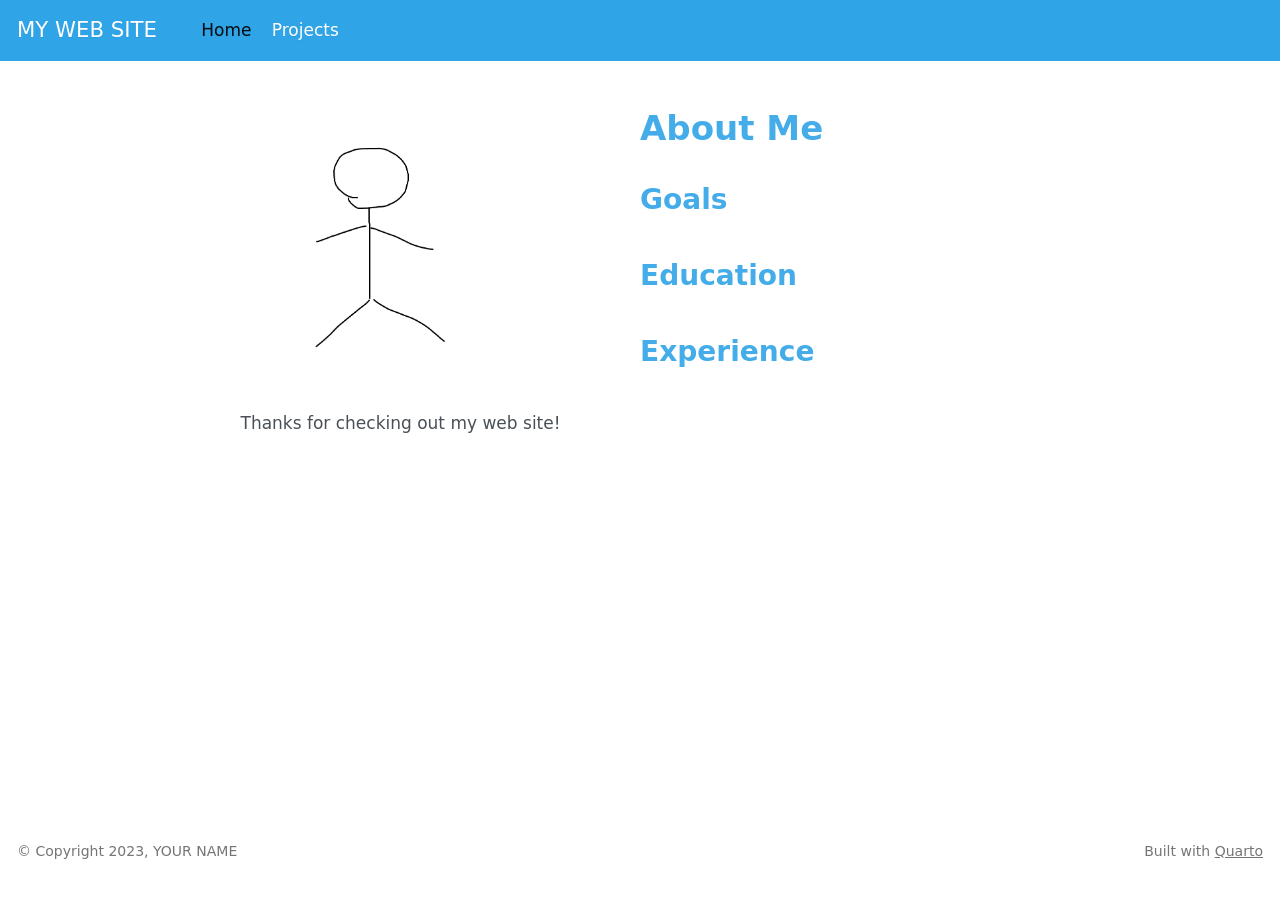
==== docs/index.html @ 82a52af8 "Initial commit" ====
<!DOCTYPE html>
<html xmlns="http://www.w3.org/1999/xhtml" lang="en" xml:lang="en"><head>

<meta charset="utf-8">
<meta name="generator" content="quarto-1.3.361">

<meta name="viewport" content="width=device-width, initial-scale=1.0, user-scalable=yes">


<title>MY WEB SITE - About Me</title>
<style>
code{white-space: pre-wrap;}
span.smallcaps{font-variant: small-caps;}
div.columns{display: flex; gap: min(4vw, 1.5em);}
div.column{flex: auto; overflow-x: auto;}
div.hanging-indent{margin-left: 1.5em; text-indent: -1.5em;}
ul.task-list{list-style: none;}
ul.task-list li input[type="checkbox"] {
  width: 0.8em;
  margin: 0 0.8em 0.2em -1em; /* quarto-specific, see https://github.com/quarto-dev/quarto-cli/issues/4556 */ 
  vertical-align: middle;
}
</style>


<script src="site_libs/quarto-nav/quarto-nav.js"></script>
<script src="site_libs/quarto-nav/headroom.min.js"></script>
<script src="site_libs/clipboard/clipboard.min.js"></script>
<script src="site_libs/quarto-search/autocomplete.umd.js"></script>
<script src="site_libs/quarto-search/fuse.min.js"></script>
<script src="site_libs/quarto-search/quarto-search.js"></script>
<meta name="quarto:offset" content="./">
<script src="site_libs/quarto-html/quarto.js"></script>
<script src="site_libs/quarto-html/popper.min.js"></script>
<script src="site_libs/quarto-html/tippy.umd.min.js"></script>
<link href="site_libs/quarto-html/tippy.css" rel="stylesheet">
<link href="site_libs/quarto-html/quarto-syntax-highlighting.css" rel="stylesheet" id="quarto-text-highlighting-styles">
<script src="site_libs/bootstrap/bootstrap.min.js"></script>
<link href="site_libs/bootstrap/bootstrap-icons.css" rel="stylesheet">
<link href="site_libs/bootstrap/bootstrap.min.css" rel="stylesheet" id="quarto-bootstrap" data-mode="light">
<script id="quarto-search-options" type="application/json">{
  "location": "navbar",
  "copy-button": false,
  "collapse-after": 3,
  "panel-placement": "end",
  "type": "overlay",
  "limit": 20,
  "language": {
    "search-no-results-text": "No results",
    "search-matching-documents-text": "matching documents",
    "search-copy-link-title": "Copy link to search",
    "search-hide-matches-text": "Hide additional matches",
    "search-more-match-text": "more match in this document",
    "search-more-matches-text": "more matches in this document",
    "search-clear-button-title": "Clear",
    "search-detached-cancel-button-title": "Cancel",
    "search-submit-button-title": "Submit",
    "search-label": "Search"
  }
}</script>


</head>

<body class="nav-fixed fullcontent">

<div id="quarto-search-results"></div>
  <header id="quarto-header" class="headroom fixed-top">
    <nav class="navbar navbar-expand-lg navbar-dark ">
      <div class="navbar-container container-fluid">
      <div class="navbar-brand-container">
    <a class="navbar-brand" href="./index.html">
    <span class="navbar-title">MY WEB SITE</span>
    </a>
  </div>
            <div id="quarto-search" class="" title="Search"></div>
          <button class="navbar-toggler" type="button" data-bs-toggle="collapse" data-bs-target="#navbarCollapse" aria-controls="navbarCollapse" aria-expanded="false" aria-label="Toggle navigation" onclick="if (window.quartoToggleHeadroom) { window.quartoToggleHeadroom(); }">
  <span class="navbar-toggler-icon"></span>
</button>
          <div class="collapse navbar-collapse" id="navbarCollapse">
            <ul class="navbar-nav navbar-nav-scroll me-auto">
  <li class="nav-item">
    <a class="nav-link active" href="./index.html" rel="" target="" aria-current="page">
 <span class="menu-text">Home</span></a>
  </li>  
  <li class="nav-item">
    <a class="nav-link" href="./projects.html" rel="" target="">
 <span class="menu-text">Projects</span></a>
  </li>  
</ul>
            <div class="quarto-navbar-tools ms-auto">
    <a href="https://twitter.com/" title="" class="quarto-navigation-tool px-1" aria-label=""><i class="bi bi-twitter"></i></a>
    <a href="https://github.com/YOURUSERNAME/YOURREPO" title="" class="quarto-navigation-tool px-1" aria-label=""><i class="bi bi-github"></i></a>
</div>
          </div> <!-- /navcollapse -->
      </div> <!-- /container-fluid -->
    </nav>
</header>
<!-- content -->
<div id="quarto-content" class="quarto-container page-columns page-rows-contents page-layout-article page-navbar">
<!-- sidebar -->
<!-- margin-sidebar -->
    
<!-- main -->
<main class="content page-columns page-full" id="quarto-document-content">



<div class="quarto-about-broadside column-page">
  <div class="about-main">
    <div class="about-entity" style="background-image: url('img/profile.png')"></div>
    <div class="about-contents"><header id="title-block-header" class="quarto-title-block default">
<div class="quarto-title">
<h1 class="title">About Me</h1>
</div>
<div class="quarto-title-meta">
  </div>
</header><div id="me">
<section id="goals" class="level2">
<h2 data-anchor-id="goals">Goals</h2>
</section>
<section id="education" class="level2">
<h2 data-anchor-id="education">Education</h2>
</section>
<section id="experience" class="level2">
<h2 data-anchor-id="experience">Experience</h2>
</section>
</div></div>
  </div>
</div>

<p>Thanks for checking out my web site!</p>




</main> <!-- /main -->
<script id="quarto-html-after-body" type="application/javascript">
window.document.addEventListener("DOMContentLoaded", function (event) {
  const toggleBodyColorMode = (bsSheetEl) => {
    const mode = bsSheetEl.getAttribute("data-mode");
    const bodyEl = window.document.querySelector("body");
    if (mode === "dark") {
      bodyEl.classList.add("quarto-dark");
      bodyEl.classList.remove("quarto-light");
    } else {
      bodyEl.classList.add("quarto-light");
      bodyEl.classList.remove("quarto-dark");
    }
  }
  const toggleBodyColorPrimary = () => {
    const bsSheetEl = window.document.querySelector("link#quarto-bootstrap");
    if (bsSheetEl) {
      toggleBodyColorMode(bsSheetEl);
    }
  }
  toggleBodyColorPrimary();  
  const isCodeAnnotation = (el) => {
    for (const clz of el.classList) {
      if (clz.startsWith('code-annotation-')) {                     
        return true;
      }
    }
    return false;
  }
  const clipboard = new window.ClipboardJS('.code-copy-button', {
    text: function(trigger) {
      const codeEl = trigger.previousElementSibling.cloneNode(true);
      for (const childEl of codeEl.children) {
        if (isCodeAnnotation(childEl)) {
          childEl.remove();
        }
      }
      return codeEl.innerText;
    }
  });
  clipboard.on('success', function(e) {
    // button target
    const button = e.trigger;
    // don't keep focus
    button.blur();
    // flash "checked"
    button.classList.add('code-copy-button-checked');
    var currentTitle = button.getAttribute("title");
    button.setAttribute("title", "Copied!");
    let tooltip;
    if (window.bootstrap) {
      button.setAttribute("data-bs-toggle", "tooltip");
      button.setAttribute("data-bs-placement", "left");
      button.setAttribute("data-bs-title", "Copied!");
      tooltip = new bootstrap.Tooltip(button, 
        { trigger: "manual", 
          customClass: "code-copy-button-tooltip",
          offset: [0, -8]});
      tooltip.show();    
    }
    setTimeout(function() {
      if (tooltip) {
        tooltip.hide();
        button.removeAttribute("data-bs-title");
        button.removeAttribute("data-bs-toggle");
        button.removeAttribute("data-bs-placement");
      }
      button.setAttribute("title", currentTitle);
      button.classList.remove('code-copy-button-checked');
    }, 1000);
    // clear code selection
    e.clearSelection();
  });
  function tippyHover(el, contentFn) {
    const config = {
      allowHTML: true,
      content: contentFn,
      maxWidth: 500,
      delay: 100,
      arrow: false,
      appendTo: function(el) {
          return el.parentElement;
      },
      interactive: true,
      interactiveBorder: 10,
      theme: 'quarto',
      placement: 'bottom-start'
    };
    window.tippy(el, config); 
  }
  const noterefs = window.document.querySelectorAll('a[role="doc-noteref"]');
  for (var i=0; i<noterefs.length; i++) {
    const ref = noterefs[i];
    tippyHover(ref, function() {
      // use id or data attribute instead here
      let href = ref.getAttribute('data-footnote-href') || ref.getAttribute('href');
      try { href = new URL(href).hash; } catch {}
      const id = href.replace(/^#\/?/, "");
      const note = window.document.getElementById(id);
      return note.innerHTML;
    });
  }
      let selectedAnnoteEl;
      const selectorForAnnotation = ( cell, annotation) => {
        let cellAttr = 'data-code-cell="' + cell + '"';
        let lineAttr = 'data-code-annotation="' +  annotation + '"';
        const selector = 'span[' + cellAttr + '][' + lineAttr + ']';
        return selector;
      }
      const selectCodeLines = (annoteEl) => {
        const doc = window.document;
        const targetCell = annoteEl.getAttribute("data-target-cell");
        const targetAnnotation = annoteEl.getAttribute("data-target-annotation");
        const annoteSpan = window.document.querySelector(selectorForAnnotation(targetCell, targetAnnotation));
        const lines = annoteSpan.getAttribute("data-code-lines").split(",");
        const lineIds = lines.map((line) => {
          return targetCell + "-" + line;
        })
        let top = null;
        let height = null;
        let parent = null;
        if (lineIds.length > 0) {
            //compute the position of the single el (top and bottom and make a div)
            const el = window.document.getElementById(lineIds[0]);
            top = el.offsetTop;
            height = el.offsetHeight;
            parent = el.parentElement.parentElement;
          if (lineIds.length > 1) {
            const lastEl = window.document.getElementById(lineIds[lineIds.length - 1]);
            const bottom = lastEl.offsetTop + lastEl.offsetHeight;
            height = bottom - top;
          }
          if (top !== null && height !== null && parent !== null) {
            // cook up a div (if necessary) and position it 
            let div = window.document.getElementById("code-annotation-line-highlight");
            if (div === null) {
              div = window.document.createElement("div");
              div.setAttribute("id", "code-annotation-line-highlight");
              div.style.position = 'absolute';
              parent.appendChild(div);
            }
            div.style.top = top - 2 + "px";
            div.style.height = height + 4 + "px";
            let gutterDiv = window.document.getElementById("code-annotation-line-highlight-gutter");
            if (gutterDiv === null) {
              gutterDiv = window.document.createElement("div");
              gutterDiv.setAttribute("id", "code-annotation-line-highlight-gutter");
              gutterDiv.style.position = 'absolute';
              const codeCell = window.document.getElementById(targetCell);
              const gutter = codeCell.querySelector('.code-annotation-gutter');
              gutter.appendChild(gutterDiv);
            }
            gutterDiv.style.top = top - 2 + "px";
            gutterDiv.style.height = height + 4 + "px";
          }
          selectedAnnoteEl = annoteEl;
        }
      };
      const unselectCodeLines = () => {
        const elementsIds = ["code-annotation-line-highlight", "code-annotation-line-highlight-gutter"];
        elementsIds.forEach((elId) => {
          const div = window.document.getElementById(elId);
          if (div) {
            div.remove();
          }
        });
        selectedAnnoteEl = undefined;
      };
      // Attach click handler to the DT
      const annoteDls = window.document.querySelectorAll('dt[data-target-cell]');
      for (const annoteDlNode of annoteDls) {
        annoteDlNode.addEventListener('click', (event) => {
          const clickedEl = event.target;
          if (clickedEl !== selectedAnnoteEl) {
            unselectCodeLines();
            const activeEl = window.document.querySelector('dt[data-target-cell].code-annotation-active');
            if (activeEl) {
              activeEl.classList.remove('code-annotation-active');
            }
            selectCodeLines(clickedEl);
            clickedEl.classList.add('code-annotation-active');
          } else {
            // Unselect the line
            unselectCodeLines();
            clickedEl.classList.remove('code-annotation-active');
          }
        });
      }
  const findCites = (el) => {
    const parentEl = el.parentElement;
    if (parentEl) {
      const cites = parentEl.dataset.cites;
      if (cites) {
        return {
          el,
          cites: cites.split(' ')
        };
      } else {
        return findCites(el.parentElement)
      }
    } else {
      return undefined;
    }
  };
  var bibliorefs = window.document.querySelectorAll('a[role="doc-biblioref"]');
  for (var i=0; i<bibliorefs.length; i++) {
    const ref = bibliorefs[i];
    const citeInfo = findCites(ref);
    if (citeInfo) {
      tippyHover(citeInfo.el, function() {
        var popup = window.document.createElement('div');
        citeInfo.cites.forEach(function(cite) {
          var citeDiv = window.document.createElement('div');
          citeDiv.classList.add('hanging-indent');
          citeDiv.classList.add('csl-entry');
          var biblioDiv = window.document.getElementById('ref-' + cite);
          if (biblioDiv) {
            citeDiv.innerHTML = biblioDiv.innerHTML;
          }
          popup.appendChild(citeDiv);
        });
        return popup.innerHTML;
      });
    }
  }
});
</script>
</div> <!-- /content -->
<footer class="footer">
  <div class="nav-footer">
    <div class="nav-footer-left">© Copyright 2023, YOUR NAME</div>   
    <div class="nav-footer-center">
      &nbsp;
    </div>
    <div class="nav-footer-right">Built with <a href="https://quarto.org/">Quarto</a></div>
  </div>
</footer>



</body></html>
---- docs/site_libs/quarto-html/tippy.css ----
.tippy-box[data-animation=fade][data-state=hidden]{opacity:0}[data-tippy-root]{max-width:calc(100vw - 10px)}.tippy-box{position:relative;background-color:#333;color:#fff;border-radius:4px;font-size:14px;line-height:1.4;white-space:normal;outline:0;transition-property:transform,visibility,opacity}.tippy-box[data-placement^=top]>.tippy-arrow{bottom:0}.tippy-box[data-placement^=top]>.tippy-arrow:before{bottom:-7px;left:0;border-width:8px 8px 0;border-top-color:initial;transform-origin:center top}.tippy-box[data-placement^=bottom]>.tippy-arrow{top:0}.tippy-box[data-placement^=bottom]>.tippy-arrow:before{top:-7px;left:0;border-width:0 8px 8px;border-bottom-color:initial;transform-origin:center bottom}.tippy-box[data-placement^=left]>.tippy-arrow{right:0}.tippy-box[data-placement^=left]>.tippy-arrow:before{border-width:8px 0 8px 8px;border-left-color:initial;right:-7px;transform-origin:center left}.tippy-box[data-placement^=right]>.tippy-arrow{left:0}.tippy-box[data-placement^=right]>.tippy-arrow:before{left:-7px;border-width:8px 8px 8px 0;border-right-color:initial;transform-origin:center right}.tippy-box[data-inertia][data-state=visible]{transition-timing-function:cubic-bezier(.54,1.5,.38,1.11)}.tippy-arrow{width:16px;height:16px;color:#333}.tippy-arrow:before{content:"";position:absolute;border-color:transparent;border-style:solid}.tippy-content{position:relative;padding:5px 9px;z-index:1}
---- docs/site_libs/quarto-html/quarto-syntax-highlighting.css ----
/* quarto syntax highlight colors */
:root {
  --quarto-hl-ot-color: #003B4F;
  --quarto-hl-at-color: #657422;
  --quarto-hl-ss-color: #20794D;
  --quarto-hl-an-color: #5E5E5E;
  --quarto-hl-fu-color: #4758AB;
  --quarto-hl-st-color: #20794D;
  --quarto-hl-cf-color: #003B4F;
  --quarto-hl-op-color: #5E5E5E;
  --quarto-hl-er-color: #AD0000;
  --quarto-hl-bn-color: #AD0000;
  --quarto-hl-al-color: #AD0000;
  --quarto-hl-va-color: #111111;
  --quarto-hl-bu-color: inherit;
  --quarto-hl-ex-color: inherit;
  --quarto-hl-pp-color: #AD0000;
  --quarto-hl-in-color: #5E5E5E;
  --quarto-hl-vs-color: #20794D;
  --quarto-hl-wa-color: #5E5E5E;
  --quarto-hl-do-color: #5E5E5E;
  --quarto-hl-im-color: #00769E;
  --quarto-hl-ch-color: #20794D;
  --quarto-hl-dt-color: #AD0000;
  --quarto-hl-fl-color: #AD0000;
  --quarto-hl-co-color: #5E5E5E;
  --quarto-hl-cv-color: #5E5E5E;
  --quarto-hl-cn-color: #8f5902;
  --quarto-hl-sc-color: #5E5E5E;
  --quarto-hl-dv-color: #AD0000;
  --quarto-hl-kw-color: #003B4F;
}

/* other quarto variables */
:root {
  --quarto-font-monospace: SFMono-Regular, Menlo, Monaco, Consolas, "Liberation Mono", "Courier New", monospace;
}

pre > code.sourceCode > span {
  color: #003B4F;
}

code span {
  color: #003B4F;
}

code.sourceCode > span {
  color: #003B4F;
}

div.sourceCode,
div.sourceCode pre.sourceCode {
  color: #003B4F;
}

code span.ot {
  color: #003B4F;
  font-style: inherit;
}

code span.at {
  color: #657422;
  font-style: inherit;
}

code span.ss {
  color: #20794D;
  font-style: inherit;
}

code span.an {
  color: #5E5E5E;
  font-style: inherit;
}

code span.fu {
  color: #4758AB;
  font-style: inherit;
}

code span.st {
  color: #20794D;
  font-style: inherit;
}

code span.cf {
  color: #003B4F;
  font-style: inherit;
}

code span.op {
  color: #5E5E5E;
  font-style: inherit;
}

code span.er {
  color: #AD0000;
  font-style: inherit;
}

code span.bn {
  color: #AD0000;
  font-style: inherit;
}

code span.al {
  color: #AD0000;
  font-style: inherit;
}

code span.va {
  color: #111111;
  font-style: inherit;
}

code span.bu {
  font-style: inherit;
}

code span.ex {
  font-style: inherit;
}

code span.pp {
  color: #AD0000;
  font-style: inherit;
}

code span.in {
  color: #5E5E5E;
  font-style: inherit;
}

code span.vs {
  color: #20794D;
  font-style: inherit;
}

code span.wa {
  color: #5E5E5E;
  font-style: italic;
}

code span.do {
  color: #5E5E5E;
  font-style: italic;
}

code span.im {
  color: #00769E;
  font-style: inherit;
}

code span.ch {
  color: #20794D;
  font-style: inherit;
}

code span.dt {
  color: #AD0000;
  font-style: inherit;
}

code span.fl {
  color: #AD0000;
  font-style: inherit;
}

code span.co {
  color: #5E5E5E;
  font-style: inherit;
}

code span.cv {
  color: #5E5E5E;
  font-style: italic;
}

code span.cn {
  color: #8f5902;
  font-style: inherit;
}

code span.sc {
  color: #5E5E5E;
  font-style: inherit;
}

code span.dv {
  color: #AD0000;
  font-style: inherit;
}

code span.kw {
  color: #003B4F;
  font-style: inherit;
}

.prevent-inlining {
  content: "</";
}

/*# sourceMappingURL=debc5d5d77c3f9108843748ff7464032.css.map */
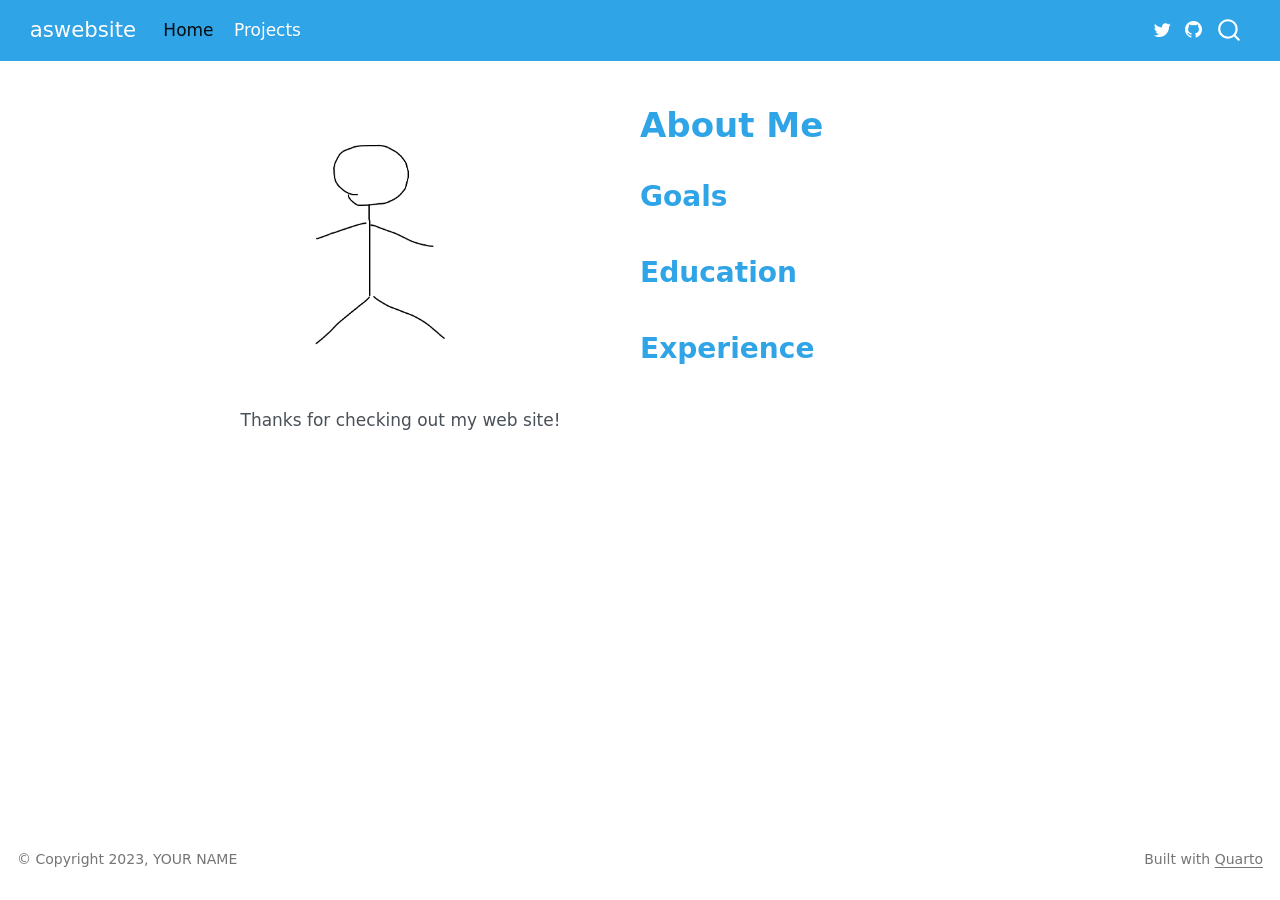
==== commit 6e978740: "personalizing template" ====
--- a/docs/index.html
+++ b/docs/index.html
@@ -2,17 +2,23 @@
 <html xmlns="http://www.w3.org/1999/xhtml" lang="en" xml:lang="en"><head>
 
 <meta charset="utf-8">
-<meta name="generator" content="quarto-1.3.361">
+<meta name="generator" content="quarto-1.10.18">
 
 <meta name="viewport" content="width=device-width, initial-scale=1.0, user-scalable=yes">
 
 
-<title>MY WEB SITE - About Me</title>
+<title>About Me – aswebsite</title>
 <style>
-code{white-space: pre-wrap;}
+/* Default styles provided by pandoc.
+** See https://pandoc.org/MANUAL.html#variables-for-html for config info.
+*/
 span.smallcaps{font-variant: small-caps;}
-div.columns{display: flex; gap: min(4vw, 1.5em);}
-div.column{flex: auto; overflow-x: auto;}
+div.columns{display: flex; gap: 1.5em;}
+div.column{flex: auto;}
+@media screen {
+div.columns{gap: min(4vw, 1.5em);}
+div.column{overflow-x: auto;}
+}
 div.hanging-indent{margin-left: 1.5em; text-indent: -1.5em;}
 ul.task-list{list-style: none;}
 ul.task-list li input[type="checkbox"] {
@@ -30,21 +36,28 @@
 <script src="site_libs/quarto-search/fuse.min.js"></script>
 <script src="site_libs/quarto-search/quarto-search.js"></script>
 <meta name="quarto:offset" content="./">
-<script src="site_libs/quarto-html/quarto.js"></script>
+<script src="site_libs/quarto-html/quarto.js" type="module"></script>
+<script src="site_libs/quarto-html/tabsets/tabsets.js" type="module"></script>
 <script src="site_libs/quarto-html/popper.min.js"></script>
 <script src="site_libs/quarto-html/tippy.umd.min.js"></script>
 <link href="site_libs/quarto-html/tippy.css" rel="stylesheet">
-<link href="site_libs/quarto-html/quarto-syntax-highlighting.css" rel="stylesheet" id="quarto-text-highlighting-styles">
+<link href="site_libs/quarto-html/quarto-syntax-highlighting-64a204ab8560d761af7679ceaba22944.css" rel="stylesheet" id="quarto-text-highlighting-styles">
 <script src="site_libs/bootstrap/bootstrap.min.js"></script>
 <link href="site_libs/bootstrap/bootstrap-icons.css" rel="stylesheet">
-<link href="site_libs/bootstrap/bootstrap.min.css" rel="stylesheet" id="quarto-bootstrap" data-mode="light">
+<link href="site_libs/bootstrap/bootstrap-29b139f52e1b4087b0c9e4528fec9435.min.css" rel="stylesheet" append-hash="true" id="quarto-bootstrap" data-mode="light">
 <script id="quarto-search-options" type="application/json">{
   "location": "navbar",
   "copy-button": false,
   "collapse-after": 3,
   "panel-placement": "end",
   "type": "overlay",
-  "limit": 20,
+  "limit": 50,
+  "keyboard-shortcut": [
+    "f",
+    "/",
+    "s"
+  ],
+  "show-item-context": false,
   "language": {
     "search-no-results-text": "No results",
     "search-matching-documents-text": "matching documents",
@@ -53,6 +66,7 @@
     "search-more-match-text": "more match in this document",
     "search-more-matches-text": "more matches in this document",
     "search-clear-button-title": "Clear",
+    "search-text-placeholder": "",
     "search-detached-cancel-button-title": "Cancel",
     "search-submit-button-title": "Submit",
     "search-label": "Search"
@@ -62,37 +76,37 @@
 
 </head>
 
-<body class="nav-fixed fullcontent">
+<body class="nav-fixed fullcontent quarto-light">
 
 <div id="quarto-search-results"></div>
   <header id="quarto-header" class="headroom fixed-top">
-    <nav class="navbar navbar-expand-lg navbar-dark ">
+    <nav class="navbar navbar-expand-lg " data-bs-theme="dark">
       <div class="navbar-container container-fluid">
-      <div class="navbar-brand-container">
+      <div class="navbar-brand-container mx-auto">
     <a class="navbar-brand" href="./index.html">
-    <span class="navbar-title">MY WEB SITE</span>
+    <span class="navbar-title">aswebsite</span>
     </a>
   </div>
             <div id="quarto-search" class="" title="Search"></div>
-          <button class="navbar-toggler" type="button" data-bs-toggle="collapse" data-bs-target="#navbarCollapse" aria-controls="navbarCollapse" aria-expanded="false" aria-label="Toggle navigation" onclick="if (window.quartoToggleHeadroom) { window.quartoToggleHeadroom(); }">
+          <button class="navbar-toggler" type="button" data-bs-toggle="collapse" data-bs-target="#navbarCollapse" aria-controls="navbarCollapse" role="menu" aria-expanded="false" aria-label="Toggle navigation" onclick="if (window.quartoToggleHeadroom) { window.quartoToggleHeadroom(); }">
   <span class="navbar-toggler-icon"></span>
 </button>
           <div class="collapse navbar-collapse" id="navbarCollapse">
             <ul class="navbar-nav navbar-nav-scroll me-auto">
   <li class="nav-item">
-    <a class="nav-link active" href="./index.html" rel="" target="" aria-current="page">
- <span class="menu-text">Home</span></a>
+    <a class="nav-link active" href="./index.html" aria-current="page"> 
+<span class="menu-text">Home</span></a>
   </li>  
   <li class="nav-item">
-    <a class="nav-link" href="./projects.html" rel="" target="">
- <span class="menu-text">Projects</span></a>
+    <a class="nav-link" href="./projects.html"> 
+<span class="menu-text">Projects</span></a>
   </li>  
 </ul>
-            <div class="quarto-navbar-tools ms-auto">
+          </div> <!-- /navcollapse -->
+            <div class="quarto-navbar-tools">
     <a href="https://twitter.com/" title="" class="quarto-navigation-tool px-1" aria-label=""><i class="bi bi-twitter"></i></a>
-    <a href="https://github.com/YOURUSERNAME/YOURREPO" title="" class="quarto-navigation-tool px-1" aria-label=""><i class="bi bi-github"></i></a>
+    <a href="https://github.com/allison680/aswebsite.git" title="" class="quarto-navigation-tool px-1" aria-label=""><i class="bi bi-github"></i></a>
 </div>
-          </div> <!-- /navcollapse -->
       </div> <!-- /container-fluid -->
     </nav>
 </header>
@@ -103,6 +117,7 @@
     
 <!-- main -->
 <main class="content page-columns page-full" id="quarto-document-content">
+
 
 
 
@@ -136,36 +151,51 @@
 
 </main> <!-- /main -->
 <script id="quarto-html-after-body" type="application/javascript">
-window.document.addEventListener("DOMContentLoaded", function (event) {
-  const toggleBodyColorMode = (bsSheetEl) => {
-    const mode = bsSheetEl.getAttribute("data-mode");
-    const bodyEl = window.document.querySelector("body");
-    if (mode === "dark") {
-      bodyEl.classList.add("quarto-dark");
-      bodyEl.classList.remove("quarto-light");
-    } else {
-      bodyEl.classList.add("quarto-light");
-      bodyEl.classList.remove("quarto-dark");
-    }
-  }
-  const toggleBodyColorPrimary = () => {
-    const bsSheetEl = window.document.querySelector("link#quarto-bootstrap");
-    if (bsSheetEl) {
-      toggleBodyColorMode(bsSheetEl);
-    }
-  }
-  toggleBodyColorPrimary();  
-  const isCodeAnnotation = (el) => {
-    for (const clz of el.classList) {
-      if (clz.startsWith('code-annotation-')) {                     
-        return true;
-      }
-    }
-    return false;
-  }
-  const clipboard = new window.ClipboardJS('.code-copy-button', {
-    text: function(trigger) {
-      const codeEl = trigger.previousElementSibling.cloneNode(true);
+  window.document.addEventListener("DOMContentLoaded", function (event) {
+    const isCodeAnnotation = (el) => {
+      for (const clz of el.classList) {
+        if (clz.startsWith('code-annotation-')) {                     
+          return true;
+        }
+      }
+      return false;
+    }
+    const onCopySuccess = function(e) {
+      // button target
+      const button = e.trigger;
+      // don't keep focus
+      button.blur();
+      // flash "checked"
+      button.classList.add('code-copy-button-checked');
+      var currentTitle = button.getAttribute("title");
+      button.setAttribute("title", "Copied!");
+      let tooltip;
+      if (window.bootstrap) {
+        button.setAttribute("data-bs-toggle", "tooltip");
+        button.setAttribute("data-bs-placement", "left");
+        button.setAttribute("data-bs-title", "Copied!");
+        tooltip = new bootstrap.Tooltip(button, 
+          { trigger: "manual", 
+            customClass: "code-copy-button-tooltip",
+            offset: [0, -8]});
+        tooltip.show();    
+      }
+      setTimeout(function() {
+        if (tooltip) {
+          tooltip.hide();
+          button.removeAttribute("data-bs-title");
+          button.removeAttribute("data-bs-toggle");
+          button.removeAttribute("data-bs-placement");
+        }
+        button.setAttribute("title", currentTitle);
+        button.classList.remove('code-copy-button-checked');
+      }, 1000);
+      // clear code selection
+      e.clearSelection();
+    }
+    const getTextToCopy = function(trigger) {
+      const outerScaffold = trigger.parentElement.cloneNode(true);
+      const codeEl = outerScaffold.querySelector('code');
       for (const childEl of codeEl.children) {
         if (isCodeAnnotation(childEl)) {
           childEl.remove();
@@ -173,205 +203,362 @@
       }
       return codeEl.innerText;
     }
+    const clipboard = new window.ClipboardJS('.code-copy-button:not([data-in-quarto-modal])', {
+      text: getTextToCopy
+    });
+    clipboard.on('success', onCopySuccess);
+    if (window.document.getElementById('quarto-embedded-source-code-modal')) {
+      const clipboardModal = new window.ClipboardJS('.code-copy-button[data-in-quarto-modal]', {
+        text: getTextToCopy,
+        container: window.document.getElementById('quarto-embedded-source-code-modal')
+      });
+      clipboardModal.on('success', onCopySuccess);
+    }
+      var localhostRegex = new RegExp(/^(?:http|https):\/\/localhost\:?[0-9]*\//);
+      var mailtoRegex = new RegExp(/^mailto:/);
+        var filterRegex = new RegExp('/' + window.location.host + '/');
+      var isInternal = (href) => {
+          return filterRegex.test(href) || localhostRegex.test(href) || mailtoRegex.test(href);
+      }
+      // Inspect non-navigation links and adorn them if external
+     var links = window.document.querySelectorAll('a[href]:not(.nav-link):not(.navbar-brand):not(.toc-action):not(.sidebar-link):not(.sidebar-item-toggle):not(.pagination-link):not(.no-external):not([aria-hidden]):not(.dropdown-item):not(.quarto-navigation-tool):not(.about-link)');
+      for (var i=0; i<links.length; i++) {
+        const link = links[i];
+        if (!isInternal(link.href)) {
+          // undo the damage that might have been done by quarto-nav.js in the case of
+          // links that we want to consider external
+          if (link.dataset.originalHref !== undefined) {
+            link.href = link.dataset.originalHref;
+          }
+        }
+      }
+    function tippyHover(el, contentFn, onTriggerFn, onUntriggerFn) {
+      const config = {
+        allowHTML: true,
+        maxWidth: 500,
+        delay: 100,
+        arrow: false,
+        appendTo: function(el) {
+            return el.parentElement;
+        },
+        interactive: true,
+        interactiveBorder: 10,
+        theme: 'quarto',
+        placement: 'bottom-start',
+      };
+      if (contentFn) {
+        config.content = contentFn;
+      }
+      if (onTriggerFn) {
+        config.onTrigger = onTriggerFn;
+      }
+      if (onUntriggerFn) {
+        config.onUntrigger = onUntriggerFn;
+      }
+      window.tippy(el, config); 
+    }
+    const noterefs = window.document.querySelectorAll('a[role="doc-noteref"]');
+    for (var i=0; i<noterefs.length; i++) {
+      const ref = noterefs[i];
+      tippyHover(ref, function() {
+        // use id or data attribute instead here
+        let href = ref.getAttribute('data-footnote-href') || ref.getAttribute('href');
+        try { href = new URL(href).hash; } catch {}
+        const id = href.replace(/^#\/?/, "");
+        const note = window.document.getElementById(id);
+        if (note) {
+          return note.innerHTML;
+        } else {
+          return "";
+        }
+      });
+    }
+    const xrefs = window.document.querySelectorAll('a.quarto-xref');
+    const processXRef = (id, note) => {
+      // Strip column container classes
+      const stripColumnClz = (el) => {
+        el.classList.remove("page-full", "page-columns");
+        if (el.children) {
+          for (const child of el.children) {
+            stripColumnClz(child);
+          }
+        }
+      }
+      stripColumnClz(note)
+      if (id === null || id.startsWith('sec-')) {
+        // Special case sections, only their first couple elements
+        const container = document.createElement("div");
+        if (note.children && note.children.length > 2) {
+          container.appendChild(note.children[0].cloneNode(true));
+          for (let i = 1; i < note.children.length; i++) {
+            const child = note.children[i];
+            if (child.tagName === "P" && child.innerText === "") {
+              continue;
+            } else {
+              container.appendChild(child.cloneNode(true));
+              break;
+            }
+          }
+          if (window.Quarto?.typesetMath) {
+            window.Quarto.typesetMath(container);
+          }
+          return container.innerHTML
+        } else {
+          if (window.Quarto?.typesetMath) {
+            window.Quarto.typesetMath(note);
+          }
+          return note.innerHTML;
+        }
+      } else {
+        // Remove any anchor links if they are present
+        const anchorLink = note.querySelector('a.anchorjs-link');
+        if (anchorLink) {
+          anchorLink.remove();
+        }
+        if (window.Quarto?.typesetMath) {
+          window.Quarto.typesetMath(note);
+        }
+        if (note.classList.contains("callout")) {
+          return note.outerHTML;
+        } else {
+          return note.innerHTML;
+        }
+      }
+    }
+    for (var i=0; i<xrefs.length; i++) {
+      const xref = xrefs[i];
+      tippyHover(xref, undefined, function(instance) {
+        instance.disable();
+        let url = xref.getAttribute('href');
+        let hash = undefined; 
+        if (url.startsWith('#')) {
+          hash = url;
+        } else {
+          try { hash = new URL(url).hash; } catch {}
+        }
+        if (hash) {
+          const id = hash.replace(/^#\/?/, "");
+          const note = window.document.getElementById(id);
+          if (note !== null) {
+            try {
+              const html = processXRef(id, note.cloneNode(true));
+              instance.setContent(html);
+            } finally {
+              instance.enable();
+              instance.show();
+            }
+          } else {
+            // See if we can fetch this
+            fetch(url.split('#')[0])
+            .then(res => res.text())
+            .then(html => {
+              const parser = new DOMParser();
+              const htmlDoc = parser.parseFromString(html, "text/html");
+              const note = htmlDoc.getElementById(id);
+              if (note !== null) {
+                const html = processXRef(id, note);
+                instance.setContent(html);
+              } 
+            }).finally(() => {
+              instance.enable();
+              instance.show();
+            });
+          }
+        } else {
+          // See if we can fetch a full url (with no hash to target)
+          // This is a special case and we should probably do some content thinning / targeting
+          fetch(url)
+          .then(res => res.text())
+          .then(html => {
+            const parser = new DOMParser();
+            const htmlDoc = parser.parseFromString(html, "text/html");
+            const note = htmlDoc.querySelector('main.content');
+            if (note !== null) {
+              // This should only happen for chapter cross references
+              // (since there is no id in the URL)
+              // remove the first header
+              if (note.children.length > 0 && note.children[0].tagName === "HEADER") {
+                note.children[0].remove();
+              }
+              const html = processXRef(null, note);
+              instance.setContent(html);
+            } 
+          }).finally(() => {
+            instance.enable();
+            instance.show();
+          });
+        }
+      }, function(instance) {
+      });
+    }
+        let selectedAnnoteEl;
+        const selectorForAnnotation = ( cell, annotation) => {
+          let cellAttr = 'data-code-cell="' + cell + '"';
+          let lineAttr = 'data-code-annotation="' +  annotation + '"';
+          const selector = 'span[' + cellAttr + '][' + lineAttr + ']';
+          return selector;
+        }
+        const selectCodeLines = (annoteEl) => {
+          const doc = window.document;
+          const targetCell = annoteEl.getAttribute("data-target-cell");
+          const targetAnnotation = annoteEl.getAttribute("data-target-annotation");
+          const annoteSpan = window.document.querySelector(selectorForAnnotation(targetCell, targetAnnotation));
+          const lines = annoteSpan.getAttribute("data-code-lines").split(",");
+          const lineIds = lines.map((line) => {
+            return targetCell + "-" + line;
+          })
+          let top = null;
+          let height = null;
+          let parent = null;
+          if (lineIds.length > 0) {
+              //compute the position of the single el (top and bottom and make a div)
+              const el = window.document.getElementById(lineIds[0]);
+              top = el.offsetTop;
+              height = el.offsetHeight;
+              parent = el.parentElement.parentElement;
+            if (lineIds.length > 1) {
+              const lastEl = window.document.getElementById(lineIds[lineIds.length - 1]);
+              const bottom = lastEl.offsetTop + lastEl.offsetHeight;
+              height = bottom - top;
+            }
+            if (top !== null && height !== null && parent !== null) {
+              // cook up a div (if necessary) and position it 
+              let div = window.document.getElementById("code-annotation-line-highlight");
+              if (div === null) {
+                div = window.document.createElement("div");
+                div.setAttribute("id", "code-annotation-line-highlight");
+                div.style.position = 'absolute';
+                parent.appendChild(div);
+              }
+              div.style.top = top - 2 + "px";
+              div.style.height = height + 4 + "px";
+              div.style.left = 0;
+              let gutterDiv = window.document.getElementById("code-annotation-line-highlight-gutter");
+              if (gutterDiv === null) {
+                gutterDiv = window.document.createElement("div");
+                gutterDiv.setAttribute("id", "code-annotation-line-highlight-gutter");
+                gutterDiv.style.position = 'absolute';
+                const codeCell = window.document.getElementById(targetCell);
+                const gutter = codeCell.querySelector('.code-annotation-gutter');
+                gutter.appendChild(gutterDiv);
+              }
+              gutterDiv.style.top = top - 2 + "px";
+              gutterDiv.style.height = height + 4 + "px";
+            }
+            selectedAnnoteEl = annoteEl;
+          }
+        };
+        const unselectCodeLines = () => {
+          const elementsIds = ["code-annotation-line-highlight", "code-annotation-line-highlight-gutter"];
+          elementsIds.forEach((elId) => {
+            const div = window.document.getElementById(elId);
+            if (div) {
+              div.remove();
+            }
+          });
+          selectedAnnoteEl = undefined;
+        };
+          // Handle positioning of the toggle
+      window.addEventListener(
+        "resize",
+        throttle(() => {
+          elRect = undefined;
+          if (selectedAnnoteEl) {
+            selectCodeLines(selectedAnnoteEl);
+          }
+        }, 10)
+      );
+      function throttle(fn, ms) {
+      let throttle = false;
+      let timer;
+        return (...args) => {
+          if(!throttle) { // first call gets through
+              fn.apply(this, args);
+              throttle = true;
+          } else { // all the others get throttled
+              if(timer) clearTimeout(timer); // cancel #2
+              timer = setTimeout(() => {
+                fn.apply(this, args);
+                timer = throttle = false;
+              }, ms);
+          }
+        };
+      }
+        // Attach click handler to the DT
+        const annoteDls = window.document.querySelectorAll('dt[data-target-cell]');
+        for (const annoteDlNode of annoteDls) {
+          annoteDlNode.addEventListener('click', (event) => {
+            const clickedEl = event.target;
+            if (clickedEl !== selectedAnnoteEl) {
+              unselectCodeLines();
+              const activeEl = window.document.querySelector('dt[data-target-cell].code-annotation-active');
+              if (activeEl) {
+                activeEl.classList.remove('code-annotation-active');
+              }
+              selectCodeLines(clickedEl);
+              clickedEl.classList.add('code-annotation-active');
+            } else {
+              // Unselect the line
+              unselectCodeLines();
+              clickedEl.classList.remove('code-annotation-active');
+            }
+          });
+        }
+    const findCites = (el) => {
+      const parentEl = el.parentElement;
+      if (parentEl) {
+        const cites = parentEl.dataset.cites;
+        if (cites) {
+          return {
+            el,
+            cites: cites.split(' ')
+          };
+        } else {
+          return findCites(el.parentElement)
+        }
+      } else {
+        return undefined;
+      }
+    };
+    var bibliorefs = window.document.querySelectorAll('a[role="doc-biblioref"]');
+    for (var i=0; i<bibliorefs.length; i++) {
+      const ref = bibliorefs[i];
+      const citeInfo = findCites(ref);
+      if (citeInfo) {
+        tippyHover(citeInfo.el, function() {
+          var popup = window.document.createElement('div');
+          citeInfo.cites.forEach(function(cite) {
+            var citeDiv = window.document.createElement('div');
+            citeDiv.classList.add('hanging-indent');
+            citeDiv.classList.add('csl-entry');
+            var biblioDiv = window.document.getElementById('ref-' + cite);
+            if (biblioDiv) {
+              citeDiv.innerHTML = biblioDiv.innerHTML;
+            }
+            popup.appendChild(citeDiv);
+          });
+          return popup.innerHTML;
+        });
+      }
+    }
   });
-  clipboard.on('success', function(e) {
-    // button target
-    const button = e.trigger;
-    // don't keep focus
-    button.blur();
-    // flash "checked"
-    button.classList.add('code-copy-button-checked');
-    var currentTitle = button.getAttribute("title");
-    button.setAttribute("title", "Copied!");
-    let tooltip;
-    if (window.bootstrap) {
-      button.setAttribute("data-bs-toggle", "tooltip");
-      button.setAttribute("data-bs-placement", "left");
-      button.setAttribute("data-bs-title", "Copied!");
-      tooltip = new bootstrap.Tooltip(button, 
-        { trigger: "manual", 
-          customClass: "code-copy-button-tooltip",
-          offset: [0, -8]});
-      tooltip.show();    
-    }
-    setTimeout(function() {
-      if (tooltip) {
-        tooltip.hide();
-        button.removeAttribute("data-bs-title");
-        button.removeAttribute("data-bs-toggle");
-        button.removeAttribute("data-bs-placement");
-      }
-      button.setAttribute("title", currentTitle);
-      button.classList.remove('code-copy-button-checked');
-    }, 1000);
-    // clear code selection
-    e.clearSelection();
-  });
-  function tippyHover(el, contentFn) {
-    const config = {
-      allowHTML: true,
-      content: contentFn,
-      maxWidth: 500,
-      delay: 100,
-      arrow: false,
-      appendTo: function(el) {
-          return el.parentElement;
-      },
-      interactive: true,
-      interactiveBorder: 10,
-      theme: 'quarto',
-      placement: 'bottom-start'
-    };
-    window.tippy(el, config); 
-  }
-  const noterefs = window.document.querySelectorAll('a[role="doc-noteref"]');
-  for (var i=0; i<noterefs.length; i++) {
-    const ref = noterefs[i];
-    tippyHover(ref, function() {
-      // use id or data attribute instead here
-      let href = ref.getAttribute('data-footnote-href') || ref.getAttribute('href');
-      try { href = new URL(href).hash; } catch {}
-      const id = href.replace(/^#\/?/, "");
-      const note = window.document.getElementById(id);
-      return note.innerHTML;
-    });
-  }
-      let selectedAnnoteEl;
-      const selectorForAnnotation = ( cell, annotation) => {
-        let cellAttr = 'data-code-cell="' + cell + '"';
-        let lineAttr = 'data-code-annotation="' +  annotation + '"';
-        const selector = 'span[' + cellAttr + '][' + lineAttr + ']';
-        return selector;
-      }
-      const selectCodeLines = (annoteEl) => {
-        const doc = window.document;
-        const targetCell = annoteEl.getAttribute("data-target-cell");
-        const targetAnnotation = annoteEl.getAttribute("data-target-annotation");
-        const annoteSpan = window.document.querySelector(selectorForAnnotation(targetCell, targetAnnotation));
-        const lines = annoteSpan.getAttribute("data-code-lines").split(",");
-        const lineIds = lines.map((line) => {
-          return targetCell + "-" + line;
-        })
-        let top = null;
-        let height = null;
-        let parent = null;
-        if (lineIds.length > 0) {
-            //compute the position of the single el (top and bottom and make a div)
-            const el = window.document.getElementById(lineIds[0]);
-            top = el.offsetTop;
-            height = el.offsetHeight;
-            parent = el.parentElement.parentElement;
-          if (lineIds.length > 1) {
-            const lastEl = window.document.getElementById(lineIds[lineIds.length - 1]);
-            const bottom = lastEl.offsetTop + lastEl.offsetHeight;
-            height = bottom - top;
-          }
-          if (top !== null && height !== null && parent !== null) {
-            // cook up a div (if necessary) and position it 
-            let div = window.document.getElementById("code-annotation-line-highlight");
-            if (div === null) {
-              div = window.document.createElement("div");
-              div.setAttribute("id", "code-annotation-line-highlight");
-              div.style.position = 'absolute';
-              parent.appendChild(div);
-            }
-            div.style.top = top - 2 + "px";
-            div.style.height = height + 4 + "px";
-            let gutterDiv = window.document.getElementById("code-annotation-line-highlight-gutter");
-            if (gutterDiv === null) {
-              gutterDiv = window.document.createElement("div");
-              gutterDiv.setAttribute("id", "code-annotation-line-highlight-gutter");
-              gutterDiv.style.position = 'absolute';
-              const codeCell = window.document.getElementById(targetCell);
-              const gutter = codeCell.querySelector('.code-annotation-gutter');
-              gutter.appendChild(gutterDiv);
-            }
-            gutterDiv.style.top = top - 2 + "px";
-            gutterDiv.style.height = height + 4 + "px";
-          }
-          selectedAnnoteEl = annoteEl;
-        }
-      };
-      const unselectCodeLines = () => {
-        const elementsIds = ["code-annotation-line-highlight", "code-annotation-line-highlight-gutter"];
-        elementsIds.forEach((elId) => {
-          const div = window.document.getElementById(elId);
-          if (div) {
-            div.remove();
-          }
-        });
-        selectedAnnoteEl = undefined;
-      };
-      // Attach click handler to the DT
-      const annoteDls = window.document.querySelectorAll('dt[data-target-cell]');
-      for (const annoteDlNode of annoteDls) {
-        annoteDlNode.addEventListener('click', (event) => {
-          const clickedEl = event.target;
-          if (clickedEl !== selectedAnnoteEl) {
-            unselectCodeLines();
-            const activeEl = window.document.querySelector('dt[data-target-cell].code-annotation-active');
-            if (activeEl) {
-              activeEl.classList.remove('code-annotation-active');
-            }
-            selectCodeLines(clickedEl);
-            clickedEl.classList.add('code-annotation-active');
-          } else {
-            // Unselect the line
-            unselectCodeLines();
-            clickedEl.classList.remove('code-annotation-active');
-          }
-        });
-      }
-  const findCites = (el) => {
-    const parentEl = el.parentElement;
-    if (parentEl) {
-      const cites = parentEl.dataset.cites;
-      if (cites) {
-        return {
-          el,
-          cites: cites.split(' ')
-        };
-      } else {
-        return findCites(el.parentElement)
-      }
-    } else {
-      return undefined;
-    }
-  };
-  var bibliorefs = window.document.querySelectorAll('a[role="doc-biblioref"]');
-  for (var i=0; i<bibliorefs.length; i++) {
-    const ref = bibliorefs[i];
-    const citeInfo = findCites(ref);
-    if (citeInfo) {
-      tippyHover(citeInfo.el, function() {
-        var popup = window.document.createElement('div');
-        citeInfo.cites.forEach(function(cite) {
-          var citeDiv = window.document.createElement('div');
-          citeDiv.classList.add('hanging-indent');
-          citeDiv.classList.add('csl-entry');
-          var biblioDiv = window.document.getElementById('ref-' + cite);
-          if (biblioDiv) {
-            citeDiv.innerHTML = biblioDiv.innerHTML;
-          }
-          popup.appendChild(citeDiv);
-        });
-        return popup.innerHTML;
-      });
-    }
-  }
-});
-</script>
+  </script>
 </div> <!-- /content -->
 <footer class="footer">
   <div class="nav-footer">
-    <div class="nav-footer-left">© Copyright 2023, YOUR NAME</div>   
+    <div class="nav-footer-left">
+<p>© Copyright 2023, YOUR NAME</p>
+</div>   
     <div class="nav-footer-center">
       &nbsp;
     </div>
-    <div class="nav-footer-right">Built with <a href="https://quarto.org/">Quarto</a></div>
+    <div class="nav-footer-right">
+<p>Built with <a href="https://quarto.org/">Quarto</a></p>
+</div>
   </div>
 </footer>
 
 
 
+
 </body></html>
--- a/docs/site_libs/quarto-html/quarto-syntax-highlighting-64a204ab8560d761af7679ceaba22944.css
+++ b/docs/site_libs/quarto-html/quarto-syntax-highlighting-64a204ab8560d761af7679ceaba22944.css
@@ -0,0 +1,236 @@
+/* quarto syntax highlight colors */
+:root {
+  --quarto-hl-ot-color: #003B4F;
+  --quarto-hl-at-color: #657422;
+  --quarto-hl-ss-color: #20794D;
+  --quarto-hl-an-color: #5E5E5E;
+  --quarto-hl-fu-color: #4758AB;
+  --quarto-hl-st-color: #20794D;
+  --quarto-hl-cf-color: #003B4F;
+  --quarto-hl-op-color: #5E5E5E;
+  --quarto-hl-er-color: #AD0000;
+  --quarto-hl-bn-color: #AD0000;
+  --quarto-hl-al-color: #AD0000;
+  --quarto-hl-va-color: #111111;
+  --quarto-hl-bu-color: inherit;
+  --quarto-hl-ex-color: inherit;
+  --quarto-hl-pp-color: #AD0000;
+  --quarto-hl-in-color: #5E5E5E;
+  --quarto-hl-vs-color: #20794D;
+  --quarto-hl-wa-color: #5E5E5E;
+  --quarto-hl-do-color: #5E5E5E;
+  --quarto-hl-im-color: #00769E;
+  --quarto-hl-ch-color: #20794D;
+  --quarto-hl-dt-color: #AD0000;
+  --quarto-hl-fl-color: #AD0000;
+  --quarto-hl-co-color: #5E5E5E;
+  --quarto-hl-cv-color: #5E5E5E;
+  --quarto-hl-cn-color: #8f5902;
+  --quarto-hl-sc-color: #5E5E5E;
+  --quarto-hl-dv-color: #AD0000;
+  --quarto-hl-kw-color: #003B4F;
+}
+
+/* other quarto variables */
+:root {
+  --quarto-font-monospace: SFMono-Regular, Menlo, Monaco, Consolas, "Liberation Mono", "Courier New", monospace;
+}
+
+/* syntax highlight based on Pandoc's rules */
+pre > code.sourceCode > span {
+  color: #003B4F;
+}
+
+code.sourceCode > span {
+  color: #003B4F;
+}
+
+div.sourceCode,
+div.sourceCode pre.sourceCode {
+  color: #003B4F;
+}
+
+/* Normal */
+code span {
+  color: #003B4F;
+}
+
+/* Alert */
+code span.al {
+  color: #AD0000;
+  font-style: inherit;
+}
+
+/* Annotation */
+code span.an {
+  color: #5E5E5E;
+  font-style: inherit;
+}
+
+/* Attribute */
+code span.at {
+  color: #657422;
+  font-style: inherit;
+}
+
+/* BaseN */
+code span.bn {
+  color: #AD0000;
+  font-style: inherit;
+}
+
+/* BuiltIn */
+code span.bu {
+  font-style: inherit;
+}
+
+/* ControlFlow */
+code span.cf {
+  color: #003B4F;
+  font-weight: bold;
+  font-style: inherit;
+}
+
+/* Char */
+code span.ch {
+  color: #20794D;
+  font-style: inherit;
+}
+
+/* Constant */
+code span.cn {
+  color: #8f5902;
+  font-style: inherit;
+}
+
+/* Comment */
+code span.co {
+  color: #5E5E5E;
+  font-style: inherit;
+}
+
+/* CommentVar */
+code span.cv {
+  color: #5E5E5E;
+  font-style: italic;
+}
+
+/* Documentation */
+code span.do {
+  color: #5E5E5E;
+  font-style: italic;
+}
+
+/* DataType */
+code span.dt {
+  color: #AD0000;
+  font-style: inherit;
+}
+
+/* DecVal */
+code span.dv {
+  color: #AD0000;
+  font-style: inherit;
+}
+
+/* Error */
+code span.er {
+  color: #AD0000;
+  font-style: inherit;
+}
+
+/* Extension */
+code span.ex {
+  font-style: inherit;
+}
+
+/* Float */
+code span.fl {
+  color: #AD0000;
+  font-style: inherit;
+}
+
+/* Function */
+code span.fu {
+  color: #4758AB;
+  font-style: inherit;
+}
+
+/* Import */
+code span.im {
+  color: #00769E;
+  font-style: inherit;
+}
+
+/* Information */
+code span.in {
+  color: #5E5E5E;
+  font-style: inherit;
+}
+
+/* Keyword */
+code span.kw {
+  color: #003B4F;
+  font-weight: bold;
+  font-style: inherit;
+}
+
+/* Operator */
+code span.op {
+  color: #5E5E5E;
+  font-style: inherit;
+}
+
+/* Other */
+code span.ot {
+  color: #003B4F;
+  font-style: inherit;
+}
+
+/* Preprocessor */
+code span.pp {
+  color: #AD0000;
+  font-style: inherit;
+}
+
+/* SpecialChar */
+code span.sc {
+  color: #5E5E5E;
+  font-style: inherit;
+}
+
+/* SpecialString */
+code span.ss {
+  color: #20794D;
+  font-style: inherit;
+}
+
+/* String */
+code span.st {
+  color: #20794D;
+  font-style: inherit;
+}
+
+/* Variable */
+code span.va {
+  color: #111111;
+  font-style: inherit;
+}
+
+/* VerbatimString */
+code span.vs {
+  color: #20794D;
+  font-style: inherit;
+}
+
+/* Warning */
+code span.wa {
+  color: #5E5E5E;
+  font-style: italic;
+}
+
+.prevent-inlining {
+  content: "</";
+}
+
+/*# sourceMappingURL=9d8d5bb603a83b8298b89080a598c93b.css.map */
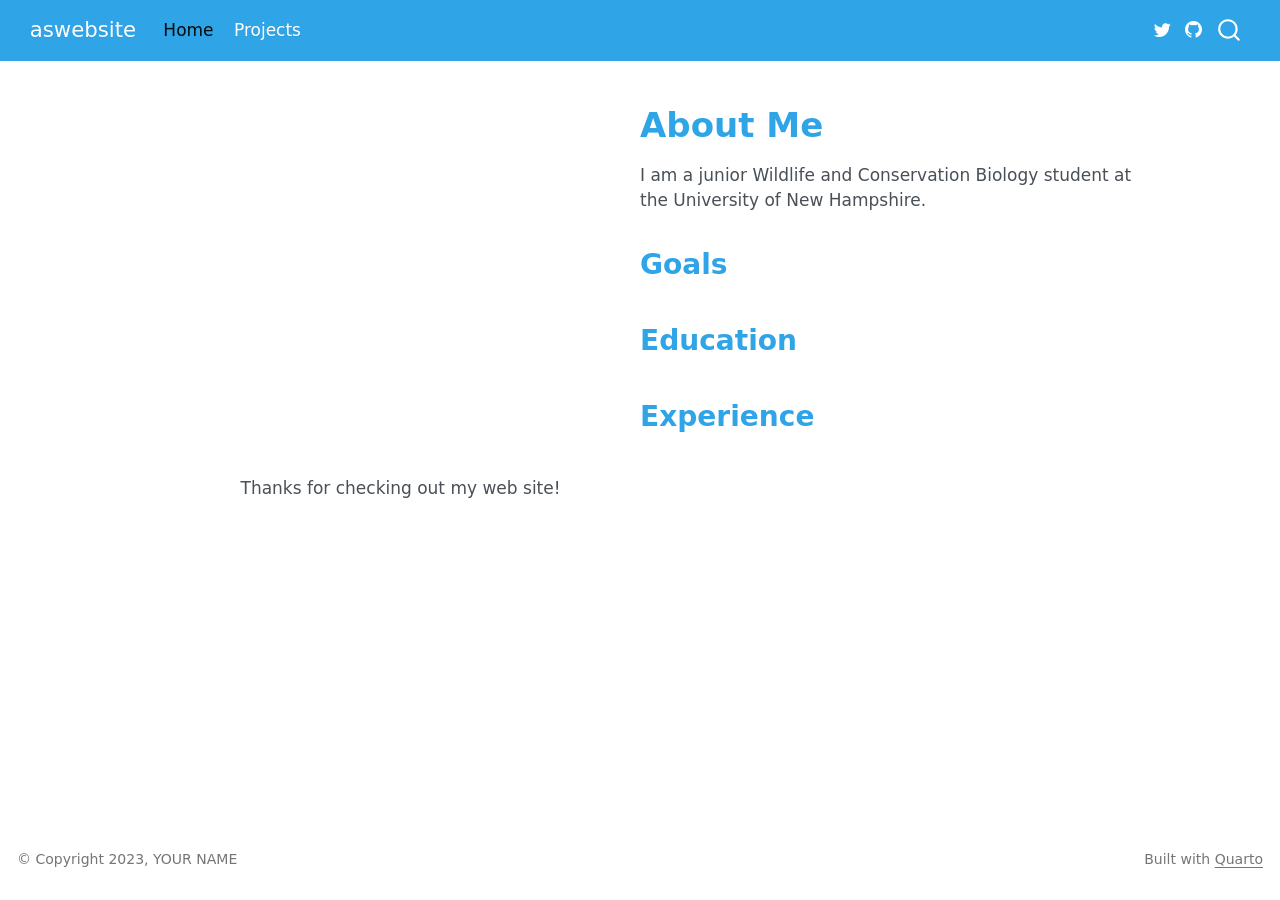
==== commit ca0ac3f5: "building website with aura turned off" ====
--- a/docs/index.html
+++ b/docs/index.html
@@ -123,7 +123,7 @@
 
 <div class="quarto-about-broadside column-page">
   <div class="about-main">
-    <div class="about-entity" style="background-image: url('img/profile.png')"></div>
+    <div class="about-entity" style="background-image: url('img\professional_photo.jpg" ')"=""></div>
     <div class="about-contents"><header id="title-block-header" class="quarto-title-block default">
 <div class="quarto-title">
 <h1 class="title">About Me</h1>
@@ -131,6 +131,7 @@
 <div class="quarto-title-meta">
   </div>
 </header><div id="me">
+<p>I am a junior Wildlife and Conservation Biology student at the University of New Hampshire.</p>
 <section id="goals" class="level2">
 <h2 data-anchor-id="goals">Goals</h2>
 </section>
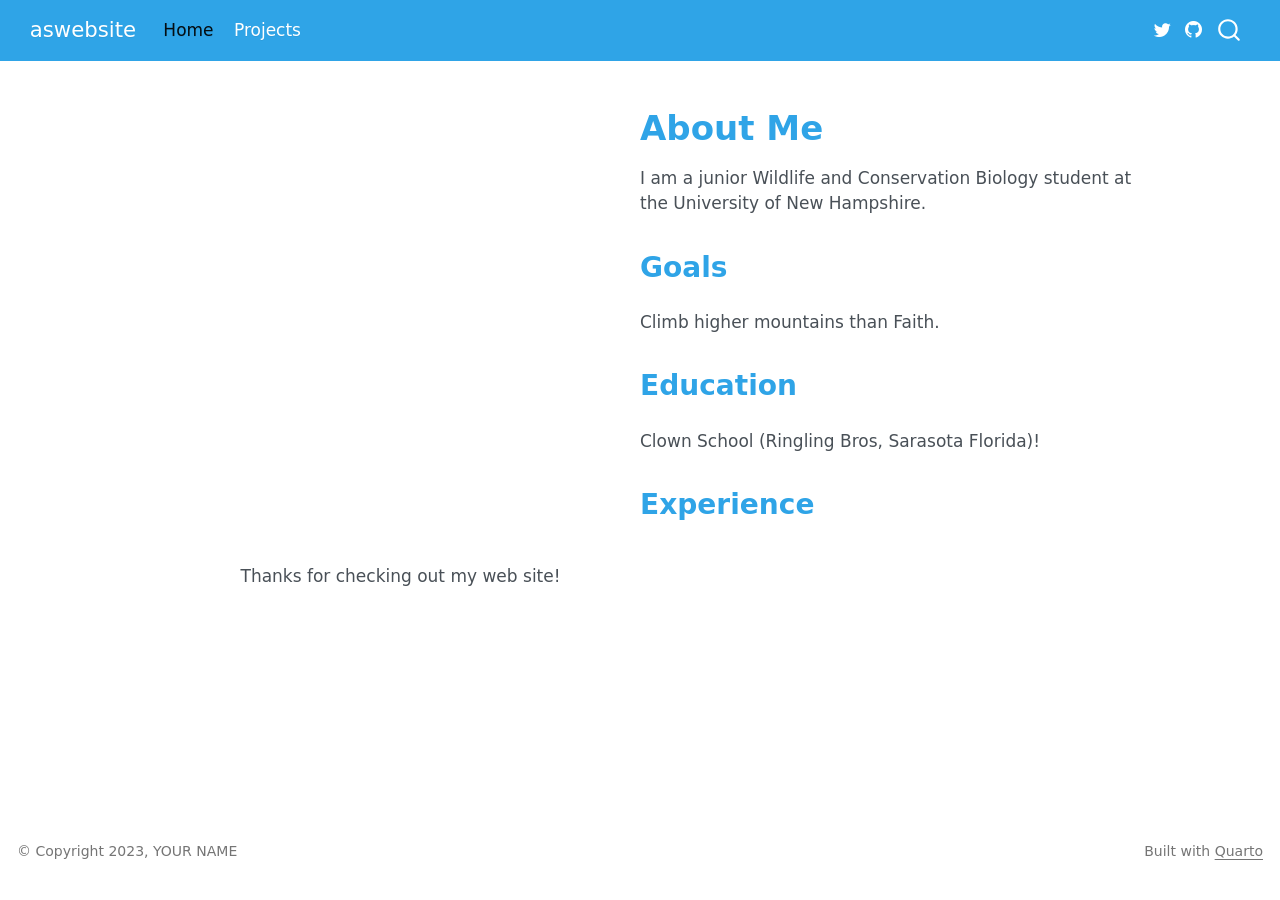
==== commit bdc7c9f3: "updates" ====
--- a/docs/index.html
+++ b/docs/index.html
@@ -2,7 +2,7 @@
 <html xmlns="http://www.w3.org/1999/xhtml" lang="en" xml:lang="en"><head>
 
 <meta charset="utf-8">
-<meta name="generator" content="quarto-1.10.18">
+<meta name="generator" content="quarto-1.9.38">
 
 <meta name="viewport" content="width=device-width, initial-scale=1.0, user-scalable=yes">
 
@@ -12,13 +12,10 @@
 /* Default styles provided by pandoc.
 ** See https://pandoc.org/MANUAL.html#variables-for-html for config info.
 */
+code{white-space: pre-wrap;}
 span.smallcaps{font-variant: small-caps;}
-div.columns{display: flex; gap: 1.5em;}
-div.column{flex: auto;}
-@media screen {
-div.columns{gap: min(4vw, 1.5em);}
-div.column{overflow-x: auto;}
-}
+div.columns{display: flex; gap: min(4vw, 1.5em);}
+div.column{flex: auto; overflow-x: auto;}
 div.hanging-indent{margin-left: 1.5em; text-indent: -1.5em;}
 ul.task-list{list-style: none;}
 ul.task-list li input[type="checkbox"] {
@@ -41,10 +38,10 @@
 <script src="site_libs/quarto-html/popper.min.js"></script>
 <script src="site_libs/quarto-html/tippy.umd.min.js"></script>
 <link href="site_libs/quarto-html/tippy.css" rel="stylesheet">
-<link href="site_libs/quarto-html/quarto-syntax-highlighting-64a204ab8560d761af7679ceaba22944.css" rel="stylesheet" id="quarto-text-highlighting-styles">
+<link href="site_libs/quarto-html/quarto-syntax-highlighting-15634bcf2e68342d4ad2dfa704d543f6.css" rel="stylesheet" id="quarto-text-highlighting-styles">
 <script src="site_libs/bootstrap/bootstrap.min.js"></script>
 <link href="site_libs/bootstrap/bootstrap-icons.css" rel="stylesheet">
-<link href="site_libs/bootstrap/bootstrap-29b139f52e1b4087b0c9e4528fec9435.min.css" rel="stylesheet" append-hash="true" id="quarto-bootstrap" data-mode="light">
+<link href="site_libs/bootstrap/bootstrap-eb99b75fe776fd11c81530f7e94a1763.min.css" rel="stylesheet" append-hash="true" id="quarto-bootstrap" data-mode="light">
 <script id="quarto-search-options" type="application/json">{
   "location": "navbar",
   "copy-button": false,
@@ -134,9 +131,11 @@
 <p>I am a junior Wildlife and Conservation Biology student at the University of New Hampshire.</p>
 <section id="goals" class="level2">
 <h2 data-anchor-id="goals">Goals</h2>
+<p>Climb higher mountains than Faith.</p>
 </section>
 <section id="education" class="level2">
 <h2 data-anchor-id="education">Education</h2>
+<p>Clown School (Ringling Bros, Sarasota Florida)!</p>
 </section>
 <section id="experience" class="level2">
 <h2 data-anchor-id="experience">Experience</h2>
--- a/docs/site_libs/quarto-html/quarto-syntax-highlighting-15634bcf2e68342d4ad2dfa704d543f6.css
+++ b/docs/site_libs/quarto-html/quarto-syntax-highlighting-15634bcf2e68342d4ad2dfa704d543f6.css
@@ -0,0 +1,236 @@
+/* quarto syntax highlight colors */
+:root {
+  --quarto-hl-ot-color: #003B4F;
+  --quarto-hl-at-color: #657422;
+  --quarto-hl-ss-color: #20794D;
+  --quarto-hl-an-color: #5E5E5E;
+  --quarto-hl-fu-color: #4758AB;
+  --quarto-hl-st-color: #20794D;
+  --quarto-hl-cf-color: #003B4F;
+  --quarto-hl-op-color: #5E5E5E;
+  --quarto-hl-er-color: #AD0000;
+  --quarto-hl-bn-color: #AD0000;
+  --quarto-hl-al-color: #AD0000;
+  --quarto-hl-va-color: #111111;
+  --quarto-hl-bu-color: inherit;
+  --quarto-hl-ex-color: inherit;
+  --quarto-hl-pp-color: #AD0000;
+  --quarto-hl-in-color: #5E5E5E;
+  --quarto-hl-vs-color: #20794D;
+  --quarto-hl-wa-color: #5E5E5E;
+  --quarto-hl-do-color: #5E5E5E;
+  --quarto-hl-im-color: #00769E;
+  --quarto-hl-ch-color: #20794D;
+  --quarto-hl-dt-color: #AD0000;
+  --quarto-hl-fl-color: #AD0000;
+  --quarto-hl-co-color: #5E5E5E;
+  --quarto-hl-cv-color: #5E5E5E;
+  --quarto-hl-cn-color: #8f5902;
+  --quarto-hl-sc-color: #5E5E5E;
+  --quarto-hl-dv-color: #AD0000;
+  --quarto-hl-kw-color: #003B4F;
+}
+
+/* other quarto variables */
+:root {
+  --quarto-font-monospace: SFMono-Regular, Menlo, Monaco, Consolas, "Liberation Mono", "Courier New", monospace;
+}
+
+/* syntax highlight based on Pandoc's rules */
+pre > code.sourceCode > span {
+  color: #003B4F;
+}
+
+code.sourceCode > span {
+  color: #003B4F;
+}
+
+div.sourceCode,
+div.sourceCode pre.sourceCode {
+  color: #003B4F;
+}
+
+/* Normal */
+code span {
+  color: #003B4F;
+}
+
+/* Alert */
+code span.al {
+  color: #AD0000;
+  font-style: inherit;
+}
+
+/* Annotation */
+code span.an {
+  color: #5E5E5E;
+  font-style: inherit;
+}
+
+/* Attribute */
+code span.at {
+  color: #657422;
+  font-style: inherit;
+}
+
+/* BaseN */
+code span.bn {
+  color: #AD0000;
+  font-style: inherit;
+}
+
+/* BuiltIn */
+code span.bu {
+  font-style: inherit;
+}
+
+/* ControlFlow */
+code span.cf {
+  color: #003B4F;
+  font-weight: bold;
+  font-style: inherit;
+}
+
+/* Char */
+code span.ch {
+  color: #20794D;
+  font-style: inherit;
+}
+
+/* Constant */
+code span.cn {
+  color: #8f5902;
+  font-style: inherit;
+}
+
+/* Comment */
+code span.co {
+  color: #5E5E5E;
+  font-style: inherit;
+}
+
+/* CommentVar */
+code span.cv {
+  color: #5E5E5E;
+  font-style: italic;
+}
+
+/* Documentation */
+code span.do {
+  color: #5E5E5E;
+  font-style: italic;
+}
+
+/* DataType */
+code span.dt {
+  color: #AD0000;
+  font-style: inherit;
+}
+
+/* DecVal */
+code span.dv {
+  color: #AD0000;
+  font-style: inherit;
+}
+
+/* Error */
+code span.er {
+  color: #AD0000;
+  font-style: inherit;
+}
+
+/* Extension */
+code span.ex {
+  font-style: inherit;
+}
+
+/* Float */
+code span.fl {
+  color: #AD0000;
+  font-style: inherit;
+}
+
+/* Function */
+code span.fu {
+  color: #4758AB;
+  font-style: inherit;
+}
+
+/* Import */
+code span.im {
+  color: #00769E;
+  font-style: inherit;
+}
+
+/* Information */
+code span.in {
+  color: #5E5E5E;
+  font-style: inherit;
+}
+
+/* Keyword */
+code span.kw {
+  color: #003B4F;
+  font-weight: bold;
+  font-style: inherit;
+}
+
+/* Operator */
+code span.op {
+  color: #5E5E5E;
+  font-style: inherit;
+}
+
+/* Other */
+code span.ot {
+  color: #003B4F;
+  font-style: inherit;
+}
+
+/* Preprocessor */
+code span.pp {
+  color: #AD0000;
+  font-style: inherit;
+}
+
+/* SpecialChar */
+code span.sc {
+  color: #5E5E5E;
+  font-style: inherit;
+}
+
+/* SpecialString */
+code span.ss {
+  color: #20794D;
+  font-style: inherit;
+}
+
+/* String */
+code span.st {
+  color: #20794D;
+  font-style: inherit;
+}
+
+/* Variable */
+code span.va {
+  color: #111111;
+  font-style: inherit;
+}
+
+/* VerbatimString */
+code span.vs {
+  color: #20794D;
+  font-style: inherit;
+}
+
+/* Warning */
+code span.wa {
+  color: #5E5E5E;
+  font-style: italic;
+}
+
+.prevent-inlining {
+  content: "</";
+}
+
+/*# sourceMappingURL=f23921c56f73e400b49028c9186a1aa0.css.map */
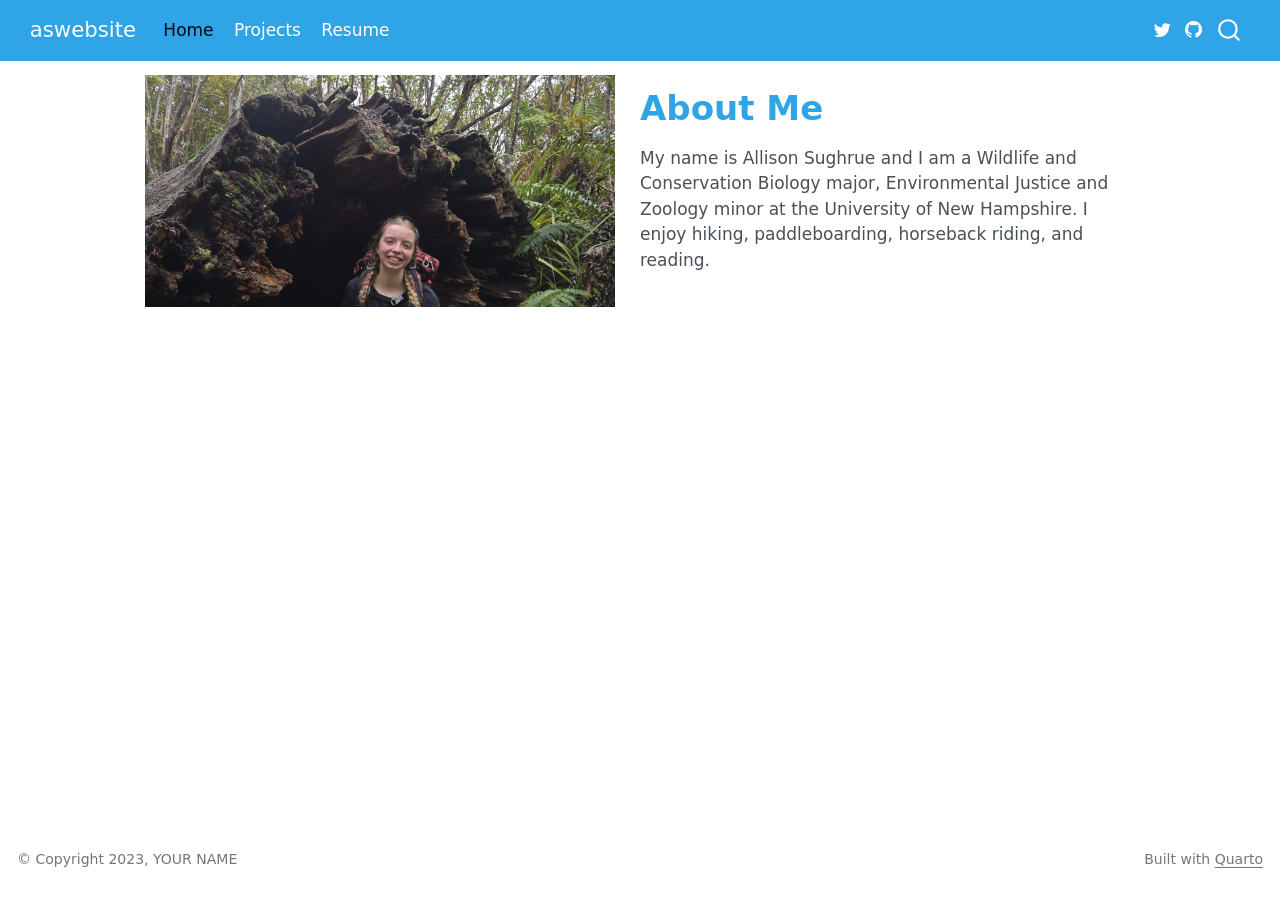
==== commit 04a6492f: "updated resume page" ====
--- a/docs/index.html
+++ b/docs/index.html
@@ -2,7 +2,7 @@
 <html xmlns="http://www.w3.org/1999/xhtml" lang="en" xml:lang="en"><head>
 
 <meta charset="utf-8">
-<meta name="generator" content="quarto-1.9.38">
+<meta name="generator" content="quarto-1.10.18">
 
 <meta name="viewport" content="width=device-width, initial-scale=1.0, user-scalable=yes">
 
@@ -12,10 +12,13 @@
 /* Default styles provided by pandoc.
 ** See https://pandoc.org/MANUAL.html#variables-for-html for config info.
 */
-code{white-space: pre-wrap;}
 span.smallcaps{font-variant: small-caps;}
-div.columns{display: flex; gap: min(4vw, 1.5em);}
-div.column{flex: auto; overflow-x: auto;}
+div.columns{display: flex; gap: 1.5em;}
+div.column{flex: auto;}
+@media screen {
+div.columns{gap: min(4vw, 1.5em);}
+div.column{overflow-x: auto;}
+}
 div.hanging-indent{margin-left: 1.5em; text-indent: -1.5em;}
 ul.task-list{list-style: none;}
 ul.task-list li input[type="checkbox"] {
@@ -38,10 +41,10 @@
 <script src="site_libs/quarto-html/popper.min.js"></script>
 <script src="site_libs/quarto-html/tippy.umd.min.js"></script>
 <link href="site_libs/quarto-html/tippy.css" rel="stylesheet">
-<link href="site_libs/quarto-html/quarto-syntax-highlighting-15634bcf2e68342d4ad2dfa704d543f6.css" rel="stylesheet" id="quarto-text-highlighting-styles">
+<link href="site_libs/quarto-html/quarto-syntax-highlighting-64a204ab8560d761af7679ceaba22944.css" rel="stylesheet" id="quarto-text-highlighting-styles">
 <script src="site_libs/bootstrap/bootstrap.min.js"></script>
 <link href="site_libs/bootstrap/bootstrap-icons.css" rel="stylesheet">
-<link href="site_libs/bootstrap/bootstrap-eb99b75fe776fd11c81530f7e94a1763.min.css" rel="stylesheet" append-hash="true" id="quarto-bootstrap" data-mode="light">
+<link href="site_libs/bootstrap/bootstrap-29b139f52e1b4087b0c9e4528fec9435.min.css" rel="stylesheet" append-hash="true" id="quarto-bootstrap" data-mode="light">
 <script id="quarto-search-options" type="application/json">{
   "location": "navbar",
   "copy-button": false,
@@ -98,6 +101,10 @@
     <a class="nav-link" href="./projects.html"> 
 <span class="menu-text">Projects</span></a>
   </li>  
+  <li class="nav-item">
+    <a class="nav-link" href="./resume.html"> 
+<span class="menu-text">Resume</span></a>
+  </li>  
 </ul>
           </div> <!-- /navcollapse -->
             <div class="quarto-navbar-tools">
@@ -113,43 +120,23 @@
 <!-- margin-sidebar -->
     
 <!-- main -->
-<main class="content page-columns page-full" id="quarto-document-content">
-
-
-
-
 <div class="quarto-about-broadside column-page">
   <div class="about-main">
-    <div class="about-entity" style="background-image: url('img\professional_photo.jpg" ')"=""></div>
+    <div class="about-entity" style="background-image: url('professional_photo.jpg')"></div>
     <div class="about-contents"><header id="title-block-header" class="quarto-title-block default">
 <div class="quarto-title">
 <h1 class="title">About Me</h1>
 </div>
 <div class="quarto-title-meta">
   </div>
-</header><div id="me">
-<p>I am a junior Wildlife and Conservation Biology student at the University of New Hampshire.</p>
-<section id="goals" class="level2">
-<h2 data-anchor-id="goals">Goals</h2>
-<p>Climb higher mountains than Faith.</p>
-</section>
-<section id="education" class="level2">
-<h2 data-anchor-id="education">Education</h2>
-<p>Clown School (Ringling Bros, Sarasota Florida)!</p>
-</section>
-<section id="experience" class="level2">
-<h2 data-anchor-id="experience">Experience</h2>
-</section>
-</div></div>
+</header><main class="content" id="quarto-document-content">
+<p>My name is Allison Sughrue and I am a Wildlife and Conservation Biology major, Environmental Justice and Zoology minor at the University of New Hampshire. I enjoy hiking, paddleboarding, horseback riding, and reading.</p>
+
+
+</main></div>
   </div>
 </div>
-
-<p>Thanks for checking out my web site!</p>
-
-
-
-
-</main> <!-- /main -->
+ <!-- /main -->
 <script id="quarto-html-after-body" type="application/javascript">
   window.document.addEventListener("DOMContentLoaded", function (event) {
     const isCodeAnnotation = (el) => {
--- a/docs/site_libs/quarto-html/quarto-syntax-highlighting-64a204ab8560d761af7679ceaba22944.css
+++ b/docs/site_libs/quarto-html/quarto-syntax-highlighting-64a204ab8560d761af7679ceaba22944.css
@@ -0,0 +1,236 @@
+/* quarto syntax highlight colors */
+:root {
+  --quarto-hl-ot-color: #003B4F;
+  --quarto-hl-at-color: #657422;
+  --quarto-hl-ss-color: #20794D;
+  --quarto-hl-an-color: #5E5E5E;
+  --quarto-hl-fu-color: #4758AB;
+  --quarto-hl-st-color: #20794D;
+  --quarto-hl-cf-color: #003B4F;
+  --quarto-hl-op-color: #5E5E5E;
+  --quarto-hl-er-color: #AD0000;
+  --quarto-hl-bn-color: #AD0000;
+  --quarto-hl-al-color: #AD0000;
+  --quarto-hl-va-color: #111111;
+  --quarto-hl-bu-color: inherit;
+  --quarto-hl-ex-color: inherit;
+  --quarto-hl-pp-color: #AD0000;
+  --quarto-hl-in-color: #5E5E5E;
+  --quarto-hl-vs-color: #20794D;
+  --quarto-hl-wa-color: #5E5E5E;
+  --quarto-hl-do-color: #5E5E5E;
+  --quarto-hl-im-color: #00769E;
+  --quarto-hl-ch-color: #20794D;
+  --quarto-hl-dt-color: #AD0000;
+  --quarto-hl-fl-color: #AD0000;
+  --quarto-hl-co-color: #5E5E5E;
+  --quarto-hl-cv-color: #5E5E5E;
+  --quarto-hl-cn-color: #8f5902;
+  --quarto-hl-sc-color: #5E5E5E;
+  --quarto-hl-dv-color: #AD0000;
+  --quarto-hl-kw-color: #003B4F;
+}
+
+/* other quarto variables */
+:root {
+  --quarto-font-monospace: SFMono-Regular, Menlo, Monaco, Consolas, "Liberation Mono", "Courier New", monospace;
+}
+
+/* syntax highlight based on Pandoc's rules */
+pre > code.sourceCode > span {
+  color: #003B4F;
+}
+
+code.sourceCode > span {
+  color: #003B4F;
+}
+
+div.sourceCode,
+div.sourceCode pre.sourceCode {
+  color: #003B4F;
+}
+
+/* Normal */
+code span {
+  color: #003B4F;
+}
+
+/* Alert */
+code span.al {
+  color: #AD0000;
+  font-style: inherit;
+}
+
+/* Annotation */
+code span.an {
+  color: #5E5E5E;
+  font-style: inherit;
+}
+
+/* Attribute */
+code span.at {
+  color: #657422;
+  font-style: inherit;
+}
+
+/* BaseN */
+code span.bn {
+  color: #AD0000;
+  font-style: inherit;
+}
+
+/* BuiltIn */
+code span.bu {
+  font-style: inherit;
+}
+
+/* ControlFlow */
+code span.cf {
+  color: #003B4F;
+  font-weight: bold;
+  font-style: inherit;
+}
+
+/* Char */
+code span.ch {
+  color: #20794D;
+  font-style: inherit;
+}
+
+/* Constant */
+code span.cn {
+  color: #8f5902;
+  font-style: inherit;
+}
+
+/* Comment */
+code span.co {
+  color: #5E5E5E;
+  font-style: inherit;
+}
+
+/* CommentVar */
+code span.cv {
+  color: #5E5E5E;
+  font-style: italic;
+}
+
+/* Documentation */
+code span.do {
+  color: #5E5E5E;
+  font-style: italic;
+}
+
+/* DataType */
+code span.dt {
+  color: #AD0000;
+  font-style: inherit;
+}
+
+/* DecVal */
+code span.dv {
+  color: #AD0000;
+  font-style: inherit;
+}
+
+/* Error */
+code span.er {
+  color: #AD0000;
+  font-style: inherit;
+}
+
+/* Extension */
+code span.ex {
+  font-style: inherit;
+}
+
+/* Float */
+code span.fl {
+  color: #AD0000;
+  font-style: inherit;
+}
+
+/* Function */
+code span.fu {
+  color: #4758AB;
+  font-style: inherit;
+}
+
+/* Import */
+code span.im {
+  color: #00769E;
+  font-style: inherit;
+}
+
+/* Information */
+code span.in {
+  color: #5E5E5E;
+  font-style: inherit;
+}
+
+/* Keyword */
+code span.kw {
+  color: #003B4F;
+  font-weight: bold;
+  font-style: inherit;
+}
+
+/* Operator */
+code span.op {
+  color: #5E5E5E;
+  font-style: inherit;
+}
+
+/* Other */
+code span.ot {
+  color: #003B4F;
+  font-style: inherit;
+}
+
+/* Preprocessor */
+code span.pp {
+  color: #AD0000;
+  font-style: inherit;
+}
+
+/* SpecialChar */
+code span.sc {
+  color: #5E5E5E;
+  font-style: inherit;
+}
+
+/* SpecialString */
+code span.ss {
+  color: #20794D;
+  font-style: inherit;
+}
+
+/* String */
+code span.st {
+  color: #20794D;
+  font-style: inherit;
+}
+
+/* Variable */
+code span.va {
+  color: #111111;
+  font-style: inherit;
+}
+
+/* VerbatimString */
+code span.vs {
+  color: #20794D;
+  font-style: inherit;
+}
+
+/* Warning */
+code span.wa {
+  color: #5E5E5E;
+  font-style: italic;
+}
+
+.prevent-inlining {
+  content: "</";
+}
+
+/*# sourceMappingURL=9d8d5bb603a83b8298b89080a598c93b.css.map */
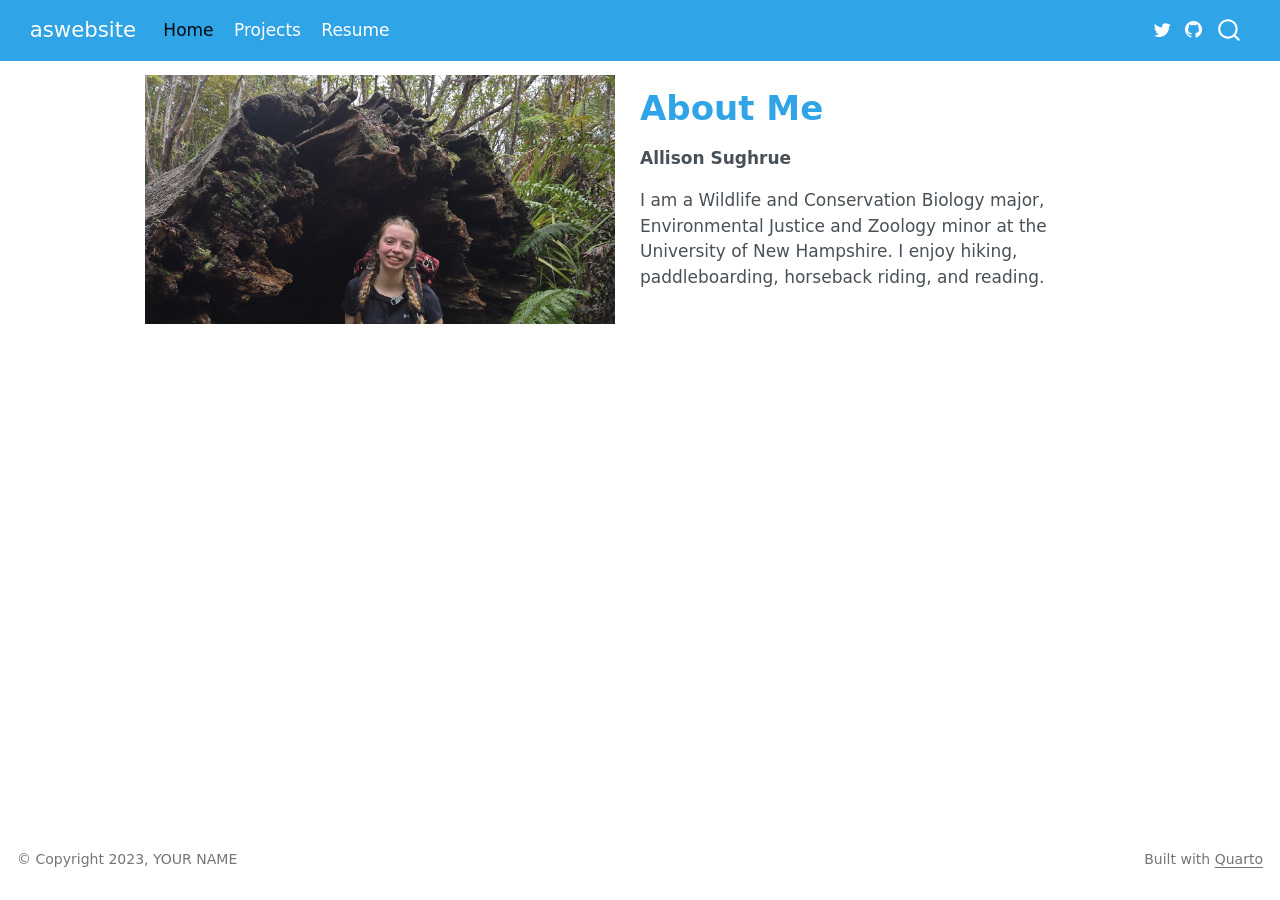
==== commit bb176253: "fixed photo constraint" ====
--- a/docs/index.html
+++ b/docs/index.html
@@ -130,7 +130,8 @@
 <div class="quarto-title-meta">
   </div>
 </header><main class="content" id="quarto-document-content">
-<p>My name is Allison Sughrue and I am a Wildlife and Conservation Biology major, Environmental Justice and Zoology minor at the University of New Hampshire. I enjoy hiking, paddleboarding, horseback riding, and reading.</p>
+<p><strong>Allison Sughrue</strong></p>
+<p>I am a Wildlife and Conservation Biology major, Environmental Justice and Zoology minor at the University of New Hampshire. I enjoy hiking, paddleboarding, horseback riding, and reading.</p>
 
 
 </main></div>
